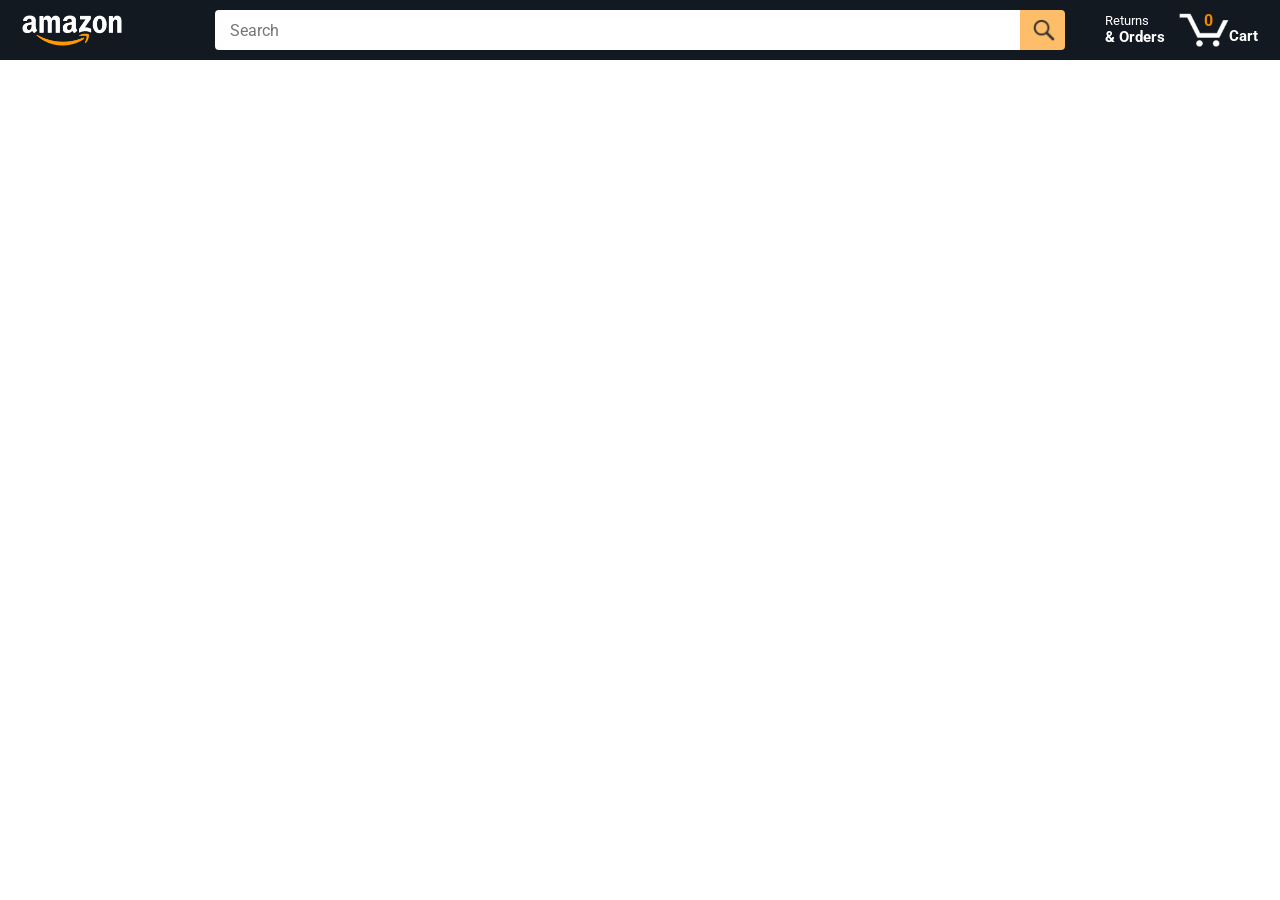
==== index.html @ d18369ca "Add-main-page" ====
<!DOCTYPE html>
<html>
  <head>
    <title>Amazon Project</title>

    <!-- This code is needed for responsive design to work.
      (Responsive design = make the website look good on
      smaller screen sizes like a phone or a tablet). -->
    <meta name="viewport" content="width=device-width, initial-scale=1">

    <!-- Load a font called Roboto from Google Fonts. -->
    <link rel="preconnect" href="https://fonts.googleapis.com">
    <link rel="preconnect" href="https://fonts.gstatic.com" crossorigin>
    <link href="https://fonts.googleapis.com/css2?family=Roboto:wght@400;500;700&display=swap" rel="stylesheet">

    <!-- Here are the CSS files for this page. -->
    <link rel="stylesheet" href="styles/shared/general.css">
    <link rel="stylesheet" href="styles/shared/amazon-header.css">
    <link rel="stylesheet" href="styles/pages/amazon.css">
  </head>
  <body>
    <div class="amazon-header">
      <div class="amazon-header-left-section">
        <a href="amazon.html" class="header-link">
          <img class="amazon-logo"
            src="images/amazon-logo-white.png">
          <img class="amazon-mobile-logo"
            src="images/amazon-mobile-logo-white.png">
        </a>
      </div>

      <div class="amazon-header-middle-section">
        <input class="search-bar" type="text" placeholder="Search">

        <button class="search-button">
          <img class="search-icon" src="images/icons/search-icon.png">
        </button>
      </div>

      <div class="amazon-header-right-section">
        <a class="orders-link header-link" href="orders.html">
          <span class="returns-text">Returns</span>
          <span class="orders-text">& Orders</span>
        </a>

        <a class="cart-link header-link" href="checkout.html">
          <img class="cart-icon" src="images/icons/cart-icon.png">
          <div class="cart-quantity js-cart-quantity">0</div>
          <div class="cart-text">Cart</div>
        </a>
      </div>
    </div>

    <div class="main">
      <div class="products-grid js-products-grid">
      </div>
    </div>

    <script type="module" src="scripts/amazon.js"></script>
  </body>
</html>
---- styles/shared/general.css ----
body {
  font-family: Roboto, Arial;
  color: rgb(33, 33, 33);
  /* The <body> element has a default margin of 8px
     on all sides. This removes the default margins. */
  margin: 0;
}

/* <p> elements have a default margin on the top
   and bottom. This removes the default margins. */
p {
  margin: 0;
}

button {
  cursor: pointer;
}

select {
  cursor: pointer;
}

input, select, button {
  font-family: Roboto, Arial;
}

.button-primary {
  color: rgb(33, 33, 33);
  background-color: rgb(255, 216, 20);
  border: 1px solid rgb(252, 210, 0);
  border-radius: 8px;
  cursor: pointer;
  box-shadow: 0 2px 5px rgba(213, 217, 217, 0.5);
}

.button-primary:hover {
  background-color: rgb(247, 202, 0);
  border: 1px solid rgb(242, 194, 0);
}

.button-primary:active {
  background: rgb(255, 216, 20);
  border-color: rgb(252, 210, 0);
  box-shadow: none;
}

.button-secondary {
  color: rgb(33, 33, 33);
  background: white;
  border: 1px solid rgb(213, 217, 217);
  border-radius: 8px;
  cursor: pointer;
  box-shadow: 0 2px 5px rgba(213, 217, 217, 0.5);
}

.button-secondary:hover {
  background-color: rgb(247, 250, 250);
}

.button-secondary:active {
  background-color: rgb(237, 253, 255);
  box-shadow: none;
}

/* These styles will limit text to 2 lines. Anything
   beyond 2 lines will be replaced with "..."
   You can find this code by using an A.I. tool or by
   searching in Google.
   https://css-tricks.com/almanac/properties/l/line-clamp/ */
.limit-text-to-2-lines {
  display: -webkit-box;
  -webkit-line-clamp: 2;
  -webkit-box-orient: vertical;
  overflow: hidden;
}

.link-primary {
  color: rgb(1, 124, 182);
  cursor: pointer;
}

.link-primary:hover {
  color: rgb(196, 80, 0);
}

/* Styles for dropdown selectors. */
select {
  color: rgb(33, 33, 33);
  background-color: rgb(240, 240, 240);
  border: 1px solid rgb(213, 217, 217);
  border-radius: 8px;
  padding: 3px 5px;
  font-size: 15px;
  cursor: pointer;
  box-shadow: 0 2px 5px rgba(213, 217, 217, 0.5);
}

select:focus,
input:focus {
  outline: 2px solid rgb(255, 153, 0);
}
---- styles/shared/amazon-header.css ----
.amazon-header {
  background-color: rgb(19, 25, 33);
  color: white;
  padding-left: 15px;
  padding-right: 15px;

  display: flex;
  align-items: center;
  justify-content: space-between;

  position: fixed;
  top: 0;
  left: 0;
  right: 0;
  height: 60px;
}

.amazon-header-left-section {
  width: 180px;
}

@media (max-width: 800px) {
  .amazon-header-left-section {
    width: unset;
  }
}

.header-link {
  display: inline-block;
  padding: 6px;
  border-radius: 2px;
  cursor: pointer;
  text-decoration: none;
  border: 1px solid rgba(0, 0, 0, 0);
}

.header-link:hover {
  border: 1px solid white;
}

.amazon-logo {
  width: 100px;
  margin-top: 5px;
}

.amazon-mobile-logo {
  display: none;
}

@media (max-width: 575px) {
  .amazon-logo {
    display: none;
  }

  .amazon-mobile-logo {
    display: block;
    height: 35px;
    margin-top: 5px;
  }
}

.amazon-header-middle-section {
  flex: 1;
  max-width: 850px;
  margin-left: 10px;
  margin-right: 10px;
  display: flex;
}

.search-bar {
  flex: 1;
  width: 0;
  font-size: 16px;
  height: 38px;
  padding-left: 15px;
  border: none;
  border-top-left-radius: 4px;
  border-bottom-left-radius: 4px;
  border-top-right-radius: 0;
  border-bottom-right-radius: 0;
}

.search-button {
  background-color: rgb(254, 189, 105);
  border: none;
  width: 45px;
  height: 40px;
  border-top-right-radius: 4px;
  border-bottom-right-radius: 4px;
  flex-shrink: 0;
}

.search-icon {
  height: 22px;
  margin-left: 2px;
  margin-top: 3px;
}

.amazon-header-right-section {
  width: 180px;
  flex-shrink: 0;
  display: flex;
  justify-content: end;
}

.orders-link {
  color: white;
}

.returns-text {
  display: block;
  font-size: 13px;
}

.orders-text {
  display: block;
  font-size: 15px;
  font-weight: 700;
}

.cart-link {
  color: white;
  display: flex;
  align-items: center;
  position: relative;
}

.cart-icon {
  width: 50px;
}

.cart-text {
  margin-top: 12px;
  font-size: 15px;
  font-weight: 700;
}

.cart-quantity {
  color: rgb(240, 136, 4);
  font-size: 16px;
  font-weight: 700;

  position: absolute;
  top: 4px;
  left: 22px;
  
  width: 26px;
  text-align: center;
}
---- styles/pages/amazon.css ----
.main {
  margin-top: 60px;
}

.products-grid {
  display: grid;

  /* - In CSS Grid, 1fr means a column will take up the
       remaining space in the grid.
     - If we write 1fr 1fr ... 1fr; 8 times, this will
       divide the grid into 8 columns, each taking up an
       equal amount of the space.
     - repeat(8, 1fr); is a shortcut for repeating "1fr"
       8 times (instead of typing out "1fr" 8 times).
       repeat(...) is a special property that works with
       display: grid; */
  grid-template-columns: repeat(8, 1fr);
}

/* @media is used to create responsive design (making the
   website look good on any screen size). This @media
   means when the screen width is 2000px or less, we
   will divide the grid into 7 columns instead of 8. */
@media (max-width: 2000px) {
  .products-grid {
    grid-template-columns: repeat(7, 1fr);
  }
}

/* This @media means when the screen width is 1600px or
   less, we will divide the grid into 6 columns. */
@media (max-width: 1600px) {
  .products-grid {
    grid-template-columns: repeat(6, 1fr);
  }
}

@media (max-width: 1300px) {
  .products-grid {
    grid-template-columns: repeat(5, 1fr);
  }
}

@media (max-width: 1000px) {
  .products-grid {
    grid-template-columns: repeat(4, 1fr);
  }
}

@media (max-width: 800px) {
  .products-grid {
    grid-template-columns: repeat(3, 1fr);
  }
}

@media (max-width: 575px) {
  .products-grid {
    grid-template-columns: repeat(2, 1fr);
  }
}

@media (max-width: 450px) {
  .products-grid {
    grid-template-columns: 1fr;
  }
}

.product-container {
  padding-top: 40px;
  padding-bottom: 25px;
  padding-left: 25px;
  padding-right: 25px;

  border-right: 1px solid rgb(231, 231, 231);
  border-bottom: 1px solid rgb(231, 231, 231);

  display: flex;
  flex-direction: column;
}

.product-image-container {
  display: flex;
  justify-content: center;
  align-items: center;

  height: 180px;
  margin-bottom: 20px;
}

.product-image {
  /* Images will overflow their container by default. To
    prevent this, we set max-width and max-height to 100%
    so they stay inside their container. */
  max-width: 100%;
  max-height: 100%;
}

.product-name {
  height: 40px;
  margin-bottom: 5px;
}

.product-rating-container {
  display: flex;
  align-items: center;
  margin-bottom: 10px;
}

.product-rating-stars {
  width: 100px;
  margin-right: 6px;
}

.product-rating-count {
  color: rgb(1, 124, 182);
  cursor: pointer;
  margin-top: 3px;
}

.product-price {
  font-weight: 700;
  margin-bottom: 10px;
}

.product-quantity-container {
  margin-bottom: 17px;
}

.product-spacer {
  flex: 1;
}

.added-to-cart {
  color: rgb(6, 125, 98);
  font-size: 16px;

  display: flex;
  align-items: center;
  margin-bottom: 8px;

  /* At first, the "Added to cart" message will
     be invisible. Use JavaScript to change the
     opacity and make it visible. */
  opacity: 0;
}

.added-to-cart img {
  height: 20px;
  margin-right: 5px;
}

.add-to-cart-button {
  width: 100%;
  padding: 8px;
  border-radius: 50px;
}
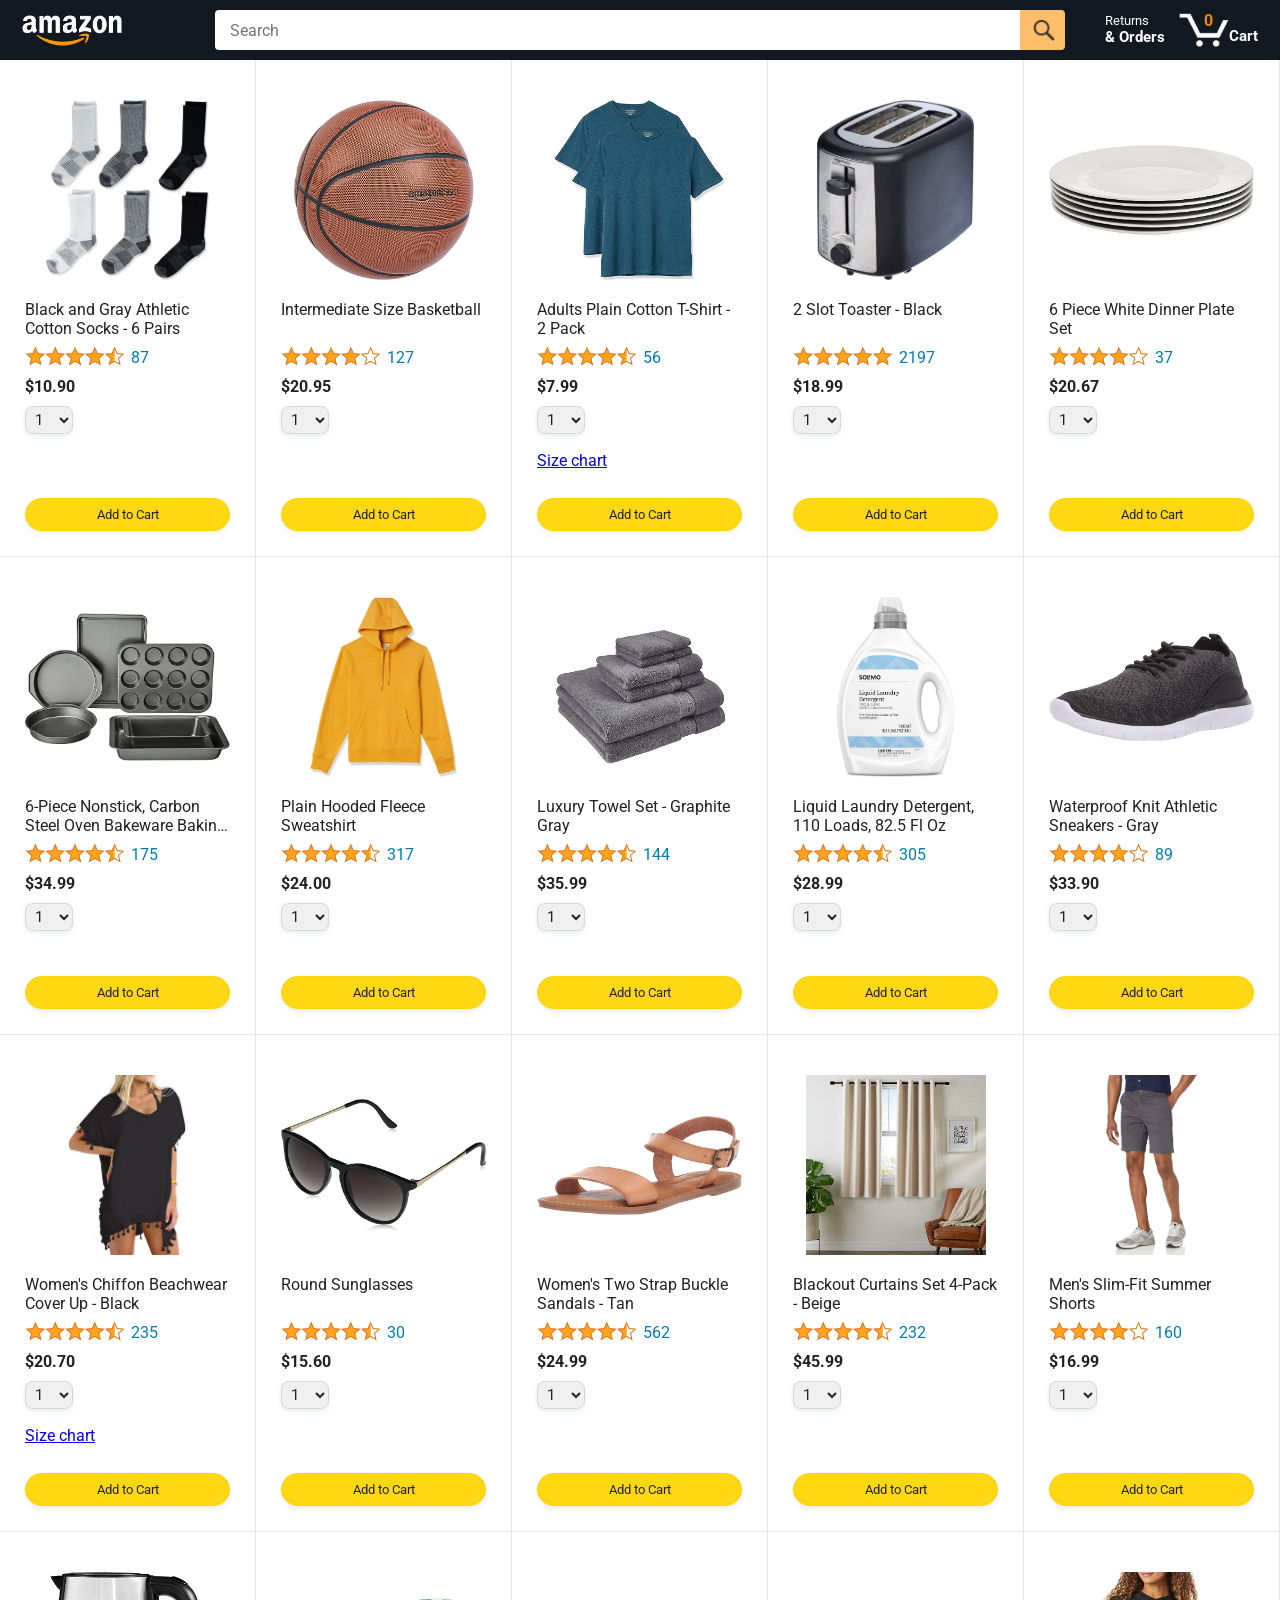
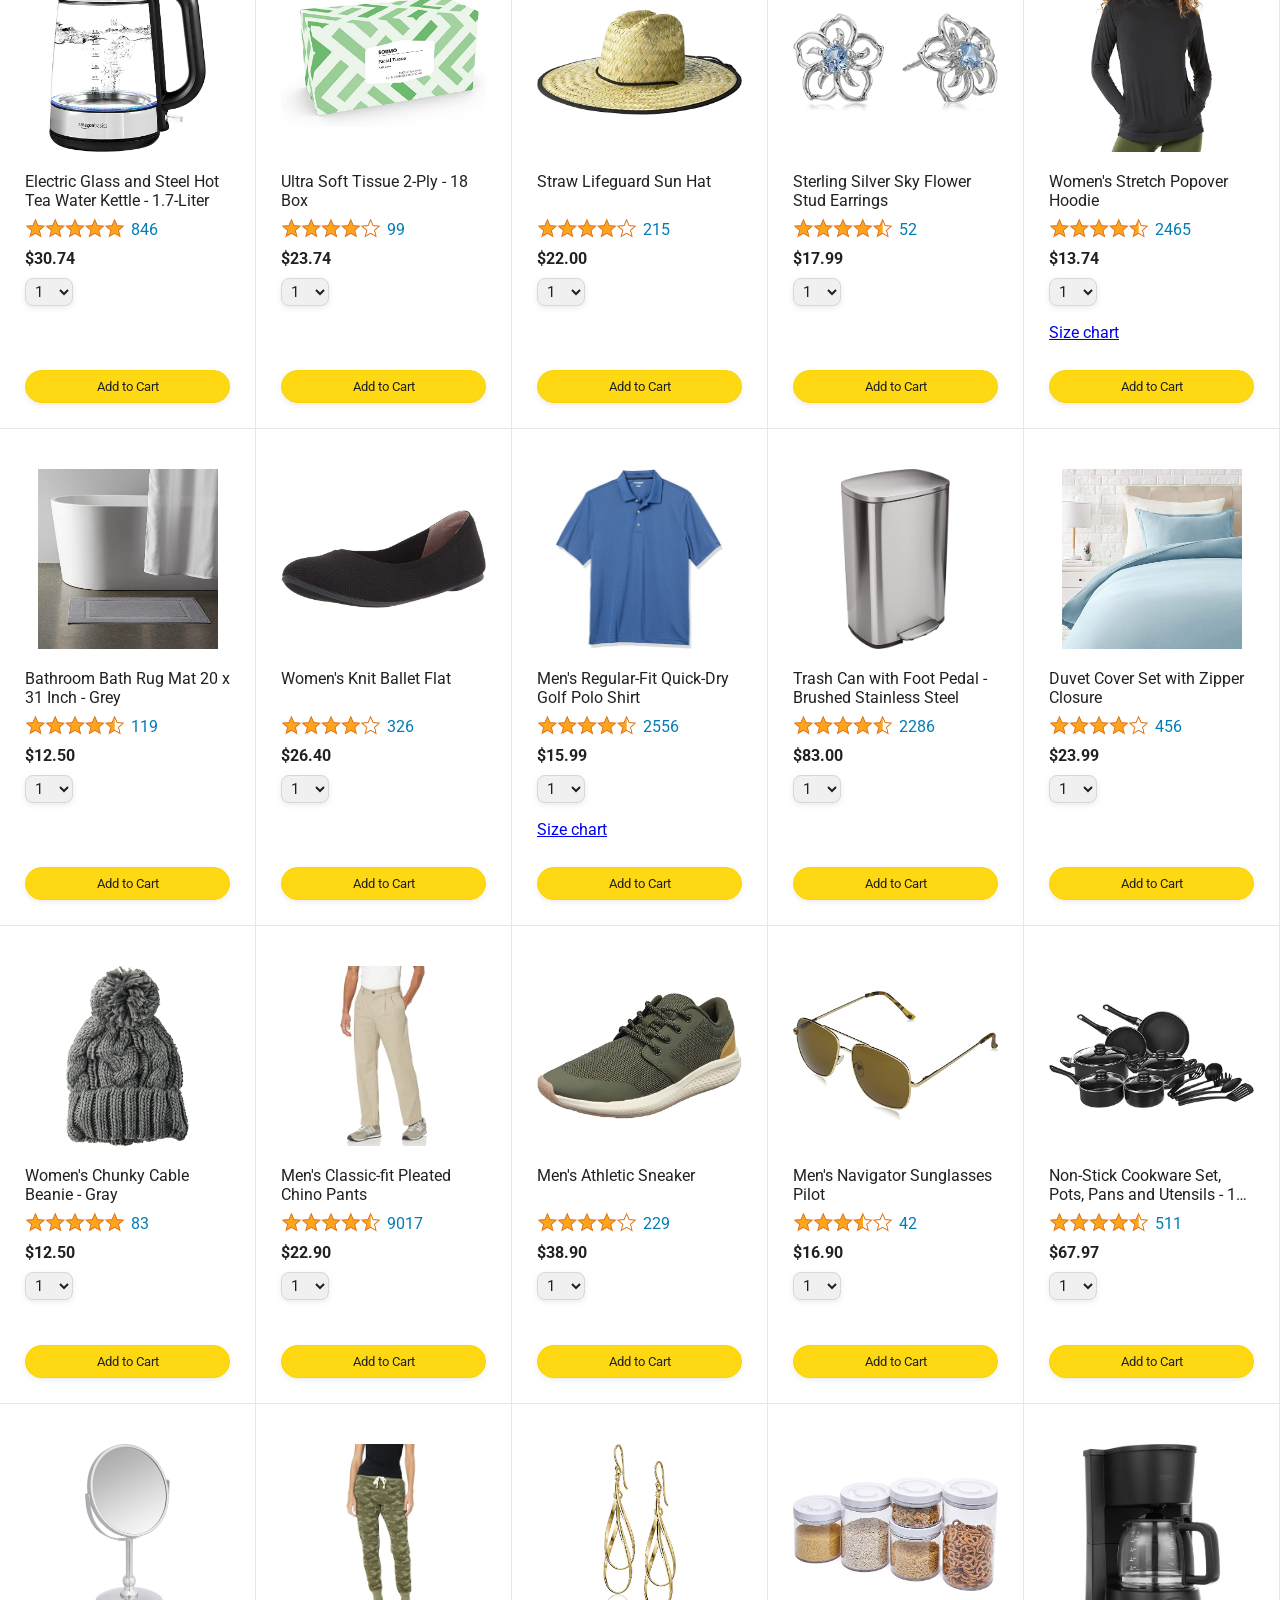
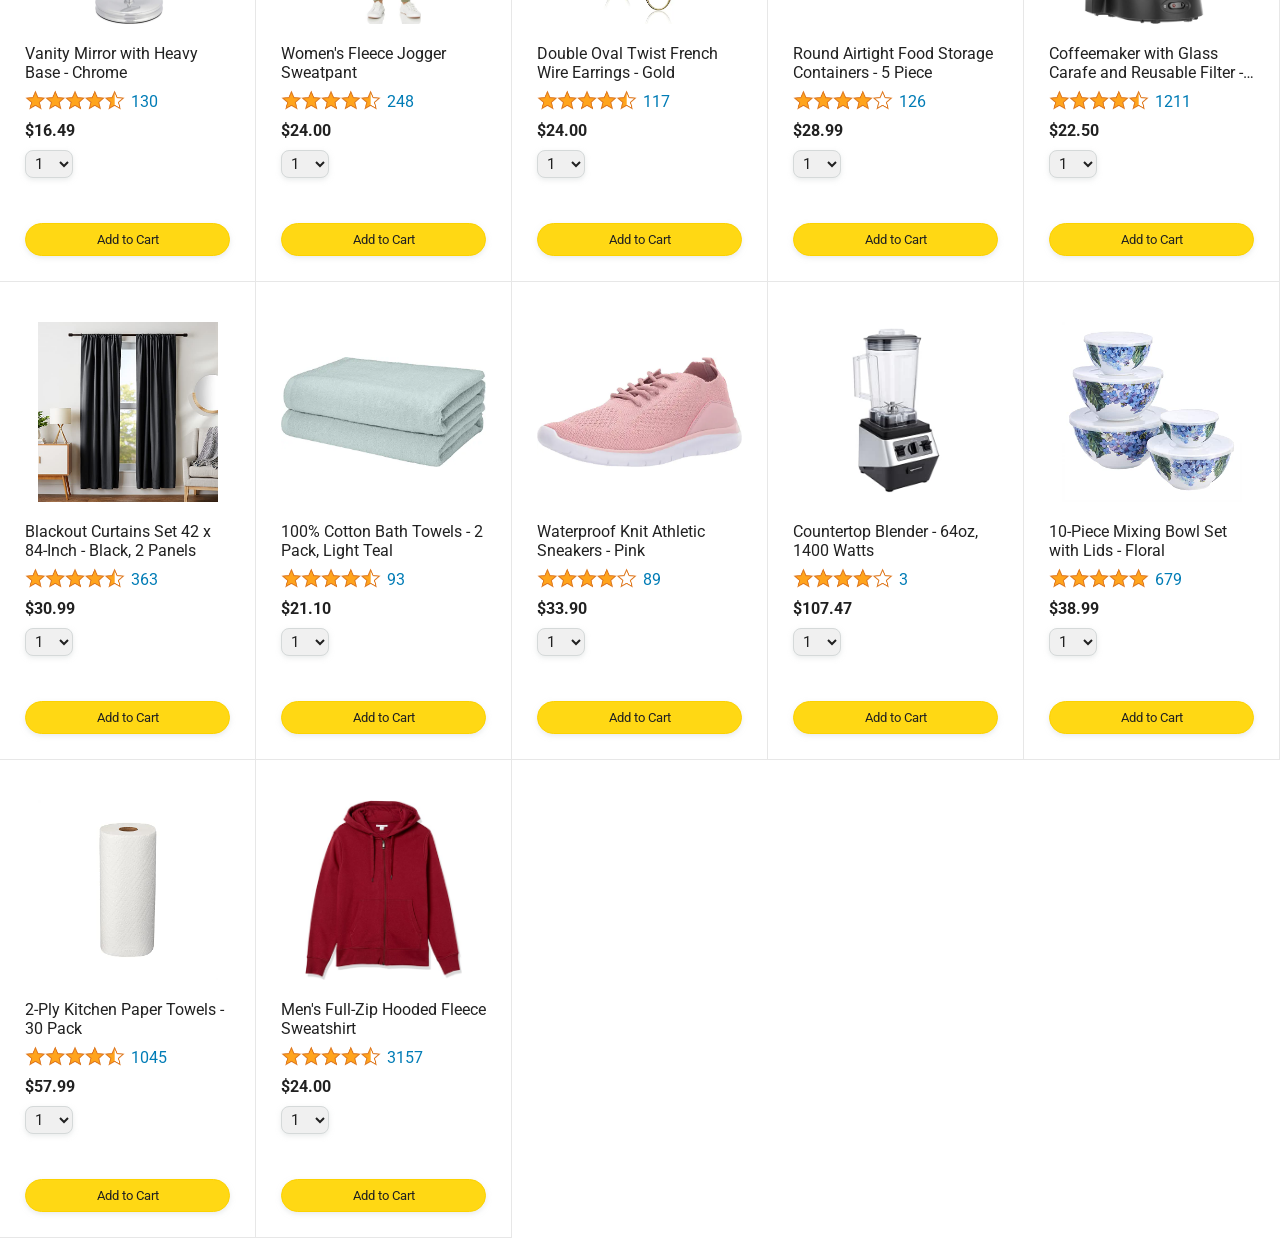
==== commit 6603f748: "Add-index-files-link" ====
--- a/index.html
+++ b/index.html
@@ -21,7 +21,7 @@
   <body>
     <div class="amazon-header">
       <div class="amazon-header-left-section">
-        <a href="amazon.html" class="header-link">
+        <a href="index.html" class="header-link">
           <img class="amazon-logo"
             src="images/amazon-logo-white.png">
           <img class="amazon-mobile-logo"
